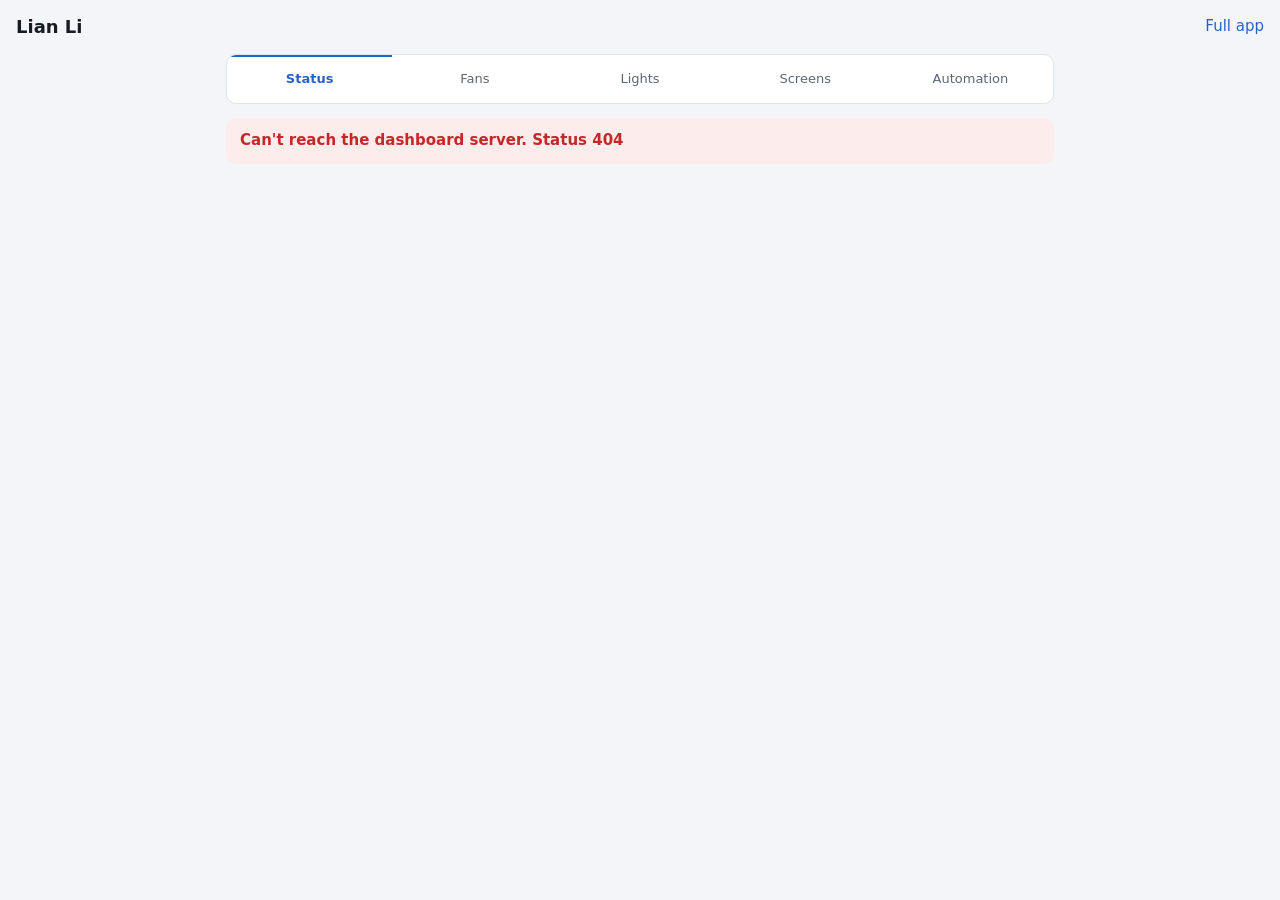
==== rootfs/opt/lianli-extras/public/index.html @ 2e3f1f41 "Add files via upload" ====
<!doctype html>
<html lang="en">
<head>
<meta charset="utf-8">
<meta name="viewport" content="width=device-width, initial-scale=1">
<title>Lian Li Dashboard</title>
<style>
:root {
  color-scheme: light dark;
  --bg: #f3f5f8; --card: #ffffff; --text: #171b22; --muted: #5d6673; --line: #dfe3ea;
  --accent: #2563c9; --accent-text: #ffffff; --good: #12804a; --warn: #a86400; --bad: #c62828; --bad-bg: #fdecec;
}
@media (prefers-color-scheme: dark) {
  :root {
    --bg: #12151a; --card: #1b2028; --text: #eceff4; --muted: #9aa4b2; --line: #2d343f;
    --accent: #5b9bf5; --accent-text: #0d1117; --good: #4cc98a; --warn: #eaa84a; --bad: #ff7b7b; --bad-bg: #3a1c1f;
  }
}
* { box-sizing: border-box; }
body { margin: 0; background: var(--bg); color: var(--text); font: 15px/1.45 system-ui, -apple-system, "Segoe UI", Roboto, sans-serif; }
header { display: flex; align-items: center; gap: 12px; padding: 14px 16px; }
h1 { font-size: 18px; margin: 0; flex: 1; }
h2 { font-size: 15px; margin: 0 0 10px; }
a { color: var(--accent); }
main { max-width: 860px; margin: 0 auto; padding: 0 16px 96px; }
nav { position: fixed; inset: auto 0 0 0; display: flex; background: var(--card); border-top: 1px solid var(--line); z-index: 2; }
nav button { flex: 1; padding: 13px 2px; min-height: 48px; background: none; border: 0; border-radius: 0; color: var(--muted); font: inherit; font-size: 13px; cursor: pointer; }
nav button[aria-selected="true"] { color: var(--accent); font-weight: 600; box-shadow: inset 0 2px 0 var(--accent); }
.card { background: var(--card); border: 1px solid var(--line); border-radius: 10px; padding: 14px; margin-bottom: 12px; }
.grid { display: grid; grid-template-columns: repeat(auto-fill, minmax(135px, 1fr)); gap: 10px; margin-bottom: 12px; }
.stat { background: var(--card); border: 1px solid var(--line); border-radius: 10px; padding: 12px; }
.stat b { display: block; font-size: 24px; font-weight: 650; font-variant-numeric: tabular-nums; }
.stat span, .muted { color: var(--muted); font-size: 13px; }
.row { display: flex; align-items: center; justify-content: space-between; gap: 12px; padding: 8px 0; border-top: 1px solid var(--line); }
.row:first-of-type { border-top: 0; }
.row > :first-child { min-width: 0; overflow-wrap: anywhere; }
.num { font-variant-numeric: tabular-nums; white-space: nowrap; }
.good { color: var(--good); } .warn { color: var(--warn); } .bad { color: var(--bad); }
.banner { background: var(--bad-bg); color: var(--bad); border-radius: 10px; padding: 12px 14px; margin-bottom: 12px; display: flex; flex-wrap: wrap; gap: 10px; align-items: center; justify-content: space-between; font-weight: 600; }
.notice { border-left: 3px solid var(--warn); }
label { display: block; font-size: 13px; color: var(--muted); margin: 10px 0 0; }
label.check { display: flex; align-items: center; gap: 8px; font-size: 15px; color: var(--text); min-height: 32px; }
input, select, button { font: inherit; color: var(--text); }
select, input[type=number], input[type=time], input[type=text] { width: 100%; min-height: 42px; padding: 8px 10px; background: var(--bg); border: 1px solid var(--line); border-radius: 8px; margin-top: 4px; }
input[type=range] { width: 100%; height: 32px; accent-color: var(--accent); }
input[type=checkbox] { width: 20px; height: 20px; accent-color: var(--accent); }
input[type=color] { width: 100%; height: 42px; padding: 2px; background: var(--bg); border: 1px solid var(--line); border-radius: 8px; margin-top: 4px; }
button.btn { min-height: 42px; padding: 8px 14px; border-radius: 8px; border: 1px solid var(--line); background: var(--bg); cursor: pointer; }
button.primary { background: var(--accent); border-color: var(--accent); color: var(--accent-text); font-weight: 600; }
.two { display: grid; grid-template-columns: 1fr 1fr; gap: 10px; }
.actions { display: flex; flex-wrap: wrap; gap: 8px; margin-top: 12px; }
.days { display: flex; flex-wrap: wrap; gap: 4px 12px; }
.days label { margin: 4px 0; }
.gallery { display: grid; grid-template-columns: repeat(auto-fill, minmax(130px, 1fr)); gap: 10px; }
.gallery figure { margin: 0; }
.gallery img { width: 100%; aspect-ratio: 1; display: block; border-radius: 50%; background: #000; border: 1px solid var(--line); }
.gallery figcaption { font-size: 13px; text-align: center; margin-top: 4px; color: var(--muted); }
#toast { position: fixed; left: 16px; right: 16px; bottom: 64px; max-width: 480px; margin: 0 auto; padding: 10px 14px; border-radius: 8px; background: var(--text); color: var(--bg); opacity: 0; pointer-events: none; transition: opacity .15s; z-index: 3; }
#toast.show { opacity: 1; }
@media (min-width: 720px) { nav { position: static; max-width: 828px; margin: 0 auto 14px; border: 1px solid var(--line); border-radius: 10px; overflow: hidden; } main { padding-bottom: 40px; } #toast { bottom: 20px; } }
</style>
</head>
<body>
<header>
  <h1>Lian Li</h1>
  <a id="fullApp" target="_blank" rel="noopener">Full app</a>
</header>
<nav role="tablist" id="tabs"></nav>
<main id="view"></main>
<div id="toast" role="status"></div>
<script>
'use strict';
const TABS = [['overview', 'Status'], ['fans', 'Fans'], ['lights', 'Lights'], ['screens', 'Screens'], ['auto', 'Automation']];
const DAYS = ['Sun', 'Mon', 'Tue', 'Wed', 'Thu', 'Fri', 'Sat'];
const ALERT_TEXT = { disk: 'Disk problem', parity: 'Parity errors', temp: 'Drive too hot' };
const EFFECT_NAMES = (mode) => mode.replace(/([a-z])([A-Z])/g, '$1 $2');
const COLOR_FREE = new Set(['Off', 'Rainbow', 'RainbowMorph']);
const MIN_FAN = 20;

let tab = 'overview';
let data = null;
let drafts = null;
let scheduleDirty = false;

const view = document.getElementById('view');
const esc = (value) => String(value ?? '').replace(/[&<>"']/g, (c) => ({ '&': '&amp;', '<': '&lt;', '>': '&gt;', '"': '&quot;', "'": '&#39;' }[c]));
const hex = (rgb) => '#' + (rgb || [255, 255, 255]).map((part) => part.toString(16).padStart(2, '0')).join('');
const rgbOf = (value) => [1, 3, 5].map((start) => parseInt(value.slice(start, start + 2), 16));
const fileName = (file) => file.split('/').pop();

function toast(message) {
  const element = document.getElementById('toast');
  element.textContent = message;
  element.classList.add('show');
  clearTimeout(toast.timer);
  toast.timer = setTimeout(() => element.classList.remove('show'), 3500);
}

async function post(url, body) {
  const response = await fetch(url, {
    method: 'POST',
    headers: { 'Content-Type': 'application/json', 'X-Lianli-Dashboard': '1' },
    body: JSON.stringify(body),
  });
  if (!response.ok) {
    const failure = await response.json().catch(() => ({}));
    throw new Error(failure.error || `Request failed (${response.status})`);
  }
}

async function act(url, body, done = 'Saved') {
  try {
    await post(url, body);
    toast(done);
  } catch (error) {
    toast(error.message);
  }
  await refresh(true);
}

function tempClass(temp) {
  if (temp >= 50) return 'bad';
  return temp >= 40 ? 'warn' : 'good';
}

function renderOverview() {
  const { stats, status, daemon, devices } = data;
  const values = stats.values;
  let html = '';
  if (!daemon.connected) html += `<div class="banner">Daemon not reachable. ${esc(daemon.error)}</div>`;
  if (status.alert) {
    html += `<div class="banner"><span>${esc(ALERT_TEXT[status.alert])}</span><button class="btn" data-mute="24">Mute 24 hours</button></div>`;
  } else if (status.muted) {
    html += `<div class="card notice row"><span>Alerts are muted.</span><button class="btn" data-mute="0">Unmute</button></div>`;
  }
  if (status.error) html += `<div class="card notice">Automation problem: ${esc(status.error)}</div>`;
  if (!stats.available) {
    html += `<div class="card notice">Unraid data isn't available. Add the <b>Unraid state</b> path to the container (host <code>/var/local/emhttp</code>).<br><span class="muted">${esc(stats.error)}</span></div>`;
  } else {
    const hottest = stats.hasTemps ? `<b class="${tempClass(values.disk_temp_max)}">${values.disk_temp_max}°C</b>` : '<b>Asleep</b>';
    const sync = values.sync_pct > 0 ? `${values.sync_pct}%` : 'Idle';
    html += `<div class="grid">
      <div class="stat">${hottest}<span>Hottest drive</span></div>
      <div class="stat"><b>${values.disks_active}/${values.disks_total}</b><span>Drives awake</span></div>
      <div class="stat"><b>${values.array_used_pct}%</b><span>Array used, ${values.array_free_tb} TB free</span></div>
      <div class="stat"><b>${values.cache_used_pct}%</b><span>Cache used</span></div>
      <div class="stat"><b class="${values.parity_errors ? 'bad' : ''}">${values.parity_errors}</b><span>Parity errors</span></div>
      <div class="stat"><b>${sync}</b><span>Parity check</span></div>
    </div>`;
  }
  const fans = devices.filter((device) => device.hasFan);
  html += `<div class="card"><h2>Fans</h2>${fans.length ? fans.map((device) => {
    const rpm = device.rpms.filter((value) => value > 0);
    return `<div class="row"><span>${esc(device.name)}</span><span class="num">${device.unbound ? 'Not bound' : rpm.length ? rpm.join(' / ') + ' RPM' : '0 RPM'}</span></div>`;
  }).join('') : '<span class="muted">No fan groups found.</span>'}</div>`;
  if (stats.disks.length) {
    html += `<div class="card"><h2>Drives</h2>${stats.disks.map((disk) => `<div class="row"><span>${esc(disk.name)}${disk.bad ? ' <span class="bad">problem</span>' : ''}${disk.errors ? ` <span class="bad">${disk.errors} errors</span>` : ''}</span><span class="num ${disk.temp ? tempClass(disk.temp) : 'muted'}">${disk.temp ? disk.temp + '°C' : 'Asleep'}</span></div>`).join('')}</div>`;
  }
  html += `<p class="muted">Server time ${esc(data.localTime)} (${esc(data.timezone)}). Daemon ${esc(daemon.version || 'offline')}.</p>`;
  view.innerHTML = html;
}

function renderFans() {
  const fans = data.devices.filter((device) => device.hasFan && !device.unbound);
  view.innerHTML = fans.length ? fans.map((device) => {
    const isCurve = typeof device.speed === 'string';
    const known = !isCurve || data.curves.includes(device.speed);
    const percent = typeof device.speed === 'number' ? Math.max(MIN_FAN, Math.round(device.speed / 2.55)) : 60;
    const options = [`<option value="constant" ${isCurve ? '' : 'selected'}>Fixed speed</option>`]
      .concat(data.curves.map((curve) => `<option value="curve:${esc(curve)}" ${device.speed === curve ? 'selected' : ''}>Curve: ${esc(curve)}</option>`));
    if (!known) options.push(`<option selected disabled>Set in the full app</option>`);
    const rpm = device.rpms.filter((value) => value > 0);
    return `<div class="card" data-device="${esc(device.id)}">
      <div class="row"><b>${esc(device.name)}</b><span class="num">${rpm.length ? rpm.join(' / ') + ' RPM' : '0 RPM'}</span></div>
      <label>Mode<select data-fan-mode>${options.join('')}</select></label>
      ${isCurve ? '' : `<label>Speed: <span data-out>${percent}%</span><input type="range" min="${MIN_FAN}" max="100" step="5" value="${percent}" data-fan-speed></label>`}
    </div>`;
  }).join('') + `<p class="muted">Fixed speed stops at ${MIN_FAN}% here so fans can't be stopped by accident. Make curves in the full app.</p>`
    : '<div class="card muted">No bound fan groups found.</div>';
}

function renderLights() {
  const lights = data.devices.filter((device) => device.hasRgb && !device.unbound);
  view.innerHTML = lights.length ? lights.map((device) => {
    const effect = device.effect || { mode: device.rgbModes[0] || 'Off', colors: [[255, 255, 255]], brightness: 4 };
    const modes = device.rgbModes.includes(effect.mode) ? device.rgbModes : [effect.mode, ...device.rgbModes];
    return `<div class="card" data-device="${esc(device.id)}">
      <b>${esc(device.name)}</b>
      <label>Effect<select data-rgb-mode>${modes.map((mode) => `<option value="${esc(mode)}" ${mode === effect.mode ? 'selected' : ''}>${esc(EFFECT_NAMES(mode))}</option>`).join('')}</select></label>
      <div class="two">
        <label>Colour<input type="color" data-rgb-color value="${hex(effect.colors?.[0])}" ${COLOR_FREE.has(effect.mode) ? 'disabled' : ''}></label>
        <label>Brightness<select data-rgb-brightness>${[0, 1, 2, 3, 4].map((level) => `<option value="${level}" ${level === effect.brightness ? 'selected' : ''}>${(level + 1) * 20}%</option>`).join('')}</select></label>
      </div>
      <div class="actions"><button class="btn" data-rgb-all>Use on all fans</button></div>
    </div>`;
  }).join('') : '<div class="card muted">No bound lighting found.</div>';
}

function screenValue(device) {
  const screen = data.settings.screens[device.id];
  if (!screen) return 'keep';
  return screen.kind === 'template' ? `template:${screen.templateId}` : `media:${screen.path}`;
}

function renderScreens() {
  const lcds = data.devices.filter((device) => device.hasLcd);
  let html = '';
  if (!lcds.length) {
    html += `<div class="card notice"><b>No screens connected.</b><br>Each LCD fan needs its USB cable connected to the server. Screens appear here automatically afterwards.</div>`;
  } else {
    html += `<div class="card"><h2>What each screen shows</h2>${lcds.map((device) => `
      <label>${esc(device.name)}
        <select data-screen="${esc(device.id)}">
          <option value="keep">Set in the full app</option>
          <optgroup label="Unraid">${data.templates.map((item) => `<option value="template:${esc(item.id)}">${esc(item.name)}</option>`).join('')}</optgroup>
          ${data.media.length ? `<optgroup label="Your media">${data.media.map((file) => `<option value="media:${esc(file)}">${esc(fileName(file))}</option>`).join('')}</optgroup>` : ''}
        </select>
      </label>`).join('')}
      <div class="actions"><button class="btn" id="spread">Different stat on each fan</button></div>
    </div>`;
  }
  html += `<div class="card"><h2>Unraid screens</h2><div class="gallery">${data.templates.map((item) => `<figure><img loading="lazy" alt="${esc(item.name)} preview" src="/api/preview?id=${encodeURIComponent(item.id)}"><figcaption>${esc(item.name.replace('Unraid: ', ''))}</figcaption></figure>`).join('')}</div>
    <p class="muted">Previews come from the daemon, so live values can show as blank here.</p></div>`;
  html += `<p class="muted">To use your own images or videos, put them in the <b>LCD media</b> folder.</p>`;
  view.innerHTML = html;
  lcds.forEach((device) => { view.querySelector(`[data-screen="${CSS.escape(device.id)}"]`).value = screenValue(device); });
}

function scheduleCard(item, index) {
  const screens = [`<option value="">Don't change screen</option>`]
    .concat(data.templates.map((template) => `<option value="${esc(template.id)}" ${item.templateId === template.id ? 'selected' : ''}>${esc(template.name)}</option>`));
  return `<div class="card" data-index="${index}">
    <div class="row"><label class="check"><input type="checkbox" data-k="enabled" ${item.enabled ? 'checked' : ''}>On</label><button class="btn" data-remove>Remove</button></div>
    <label>Name<input type="text" maxlength="40" data-k="name" value="${esc(item.name)}"></label>
    <div class="two">
      <label>From<input type="time" data-k="start" value="${esc(item.start)}"></label>
      <label>Until<input type="time" data-k="end" value="${esc(item.end)}"></label>
    </div>
    <label>Screen brightness: <span data-out>${item.brightness}%</span><input type="range" min="0" max="100" step="5" data-k="brightness" value="${item.brightness}"></label>
    <label>Show<select data-k="templateId">${screens.join('')}</select></label>
    <label>Days (none ticked means every day)</label>
    <div class="days">${DAYS.map((day, number) => `<label class="check"><input type="checkbox" data-day="${number}" ${item.days.includes(number) ? 'checked' : ''}>${day}</label>`).join('')}</div>
  </div>`;
}

function renderAuto() {
  const alerts = data.settings.alerts;
  if (!scheduleDirty) drafts = JSON.parse(JSON.stringify(data.settings.schedules));
  view.innerHTML = `<div class="card" id="alerts"><h2>Alerts on the screens</h2>
      <label class="check"><input type="checkbox" id="aOn" ${alerts.enabled ? 'checked' : ''}>Take over all screens when something is wrong</label>
      <label>Drive too hot at (°C)<input type="number" id="aTemp" min="30" max="70" value="${alerts.diskTempC}"></label>
      <label class="check"><input type="checkbox" id="aDisk" ${alerts.diskProblem ? 'checked' : ''}>Disabled disks or read errors</label>
      <label class="check"><input type="checkbox" id="aParity" ${alerts.parityErrors ? 'checked' : ''}>Parity errors</label>
      <div class="actions"><button class="btn primary" id="aSave">Save alerts</button></div>
    </div>
    <h2>Schedules</h2>
    <div id="schedules">${drafts.map(scheduleCard).join('')}</div>
    ${drafts.length ? '' : '<div class="card muted">No schedules yet.</div>'}
    <div class="actions"><button class="btn" id="addNight">Add night mode</button><button class="btn primary" id="sSave">Save schedules</button></div>
    <p class="muted">Times use the server clock (${esc(data.timezone)}). Fans aren't affected, only screens. An alert overrides any schedule.</p>`;
}

const RENDER = { overview: renderOverview, fans: renderFans, lights: renderLights, screens: renderScreens, auto: renderAuto };

function renderTabs() {
  document.getElementById('tabs').innerHTML = TABS.map(([id, name]) => `<button role="tab" data-tab="${id}" aria-selected="${tab === id}">${name}</button>`).join('');
}

function interacting() {
  const active = document.activeElement;
  return (active && view.contains(active) && /^(INPUT|SELECT)$/.test(active.tagName)) || (tab === 'auto' && scheduleDirty);
}

async function refresh(force = false) {
  try {
    const response = await fetch('/api/state');
    if (!response.ok) throw new Error(`Status ${response.status}`);
    data = await response.json();
    document.getElementById('fullApp').href = `http://${location.hostname}:${data.fullAppPort}/vnc.html?autoconnect=1&resize=remote`;
    // Screens reloads preview images, so it only redraws when asked to.
    if (force || (!interacting() && tab !== 'screens' && tab !== 'auto')) RENDER[tab]();
  } catch (error) {
    if (!data) view.innerHTML = `<div class="banner">Can't reach the dashboard server. ${esc(error.message)}</div>`;
  }
}

function deviceOf(element) {
  return element.closest('[data-device]').dataset.device;
}

function rgbBody(card) {
  return {
    device_id: card.dataset.device,
    mode: card.querySelector('[data-rgb-mode]').value,
    color: rgbOf(card.querySelector('[data-rgb-color]').value),
    brightness: Number(card.querySelector('[data-rgb-brightness]').value),
  };
}

function readDrafts() {
  document.querySelectorAll('#schedules [data-index]').forEach((card) => {
    const item = drafts[Number(card.dataset.index)];
    card.querySelectorAll('[data-k]').forEach((input) => {
      const key = input.dataset.k;
      if (key === 'enabled') item.enabled = input.checked;
      else if (key === 'brightness') item.brightness = Number(input.value);
      else if (key === 'templateId') item.templateId = input.value || null;
      else item[key] = input.value;
    });
    item.days = [...card.querySelectorAll('[data-day]:checked')].map((input) => Number(input.dataset.day));
  });
}

document.getElementById('tabs').addEventListener('click', (event) => {
  const id = event.target.dataset.tab;
  if (!id) return;
  tab = id;
  renderTabs();
  if (data) RENDER[tab]();
});

view.addEventListener('input', (event) => {
  const target = event.target;
  if (target.matches('[data-fan-speed], [data-k="brightness"]')) {
    const value = `${target.value}%`;
    target.closest('label').querySelector('[data-out]').textContent = value;
  }
  if (target.closest('#schedules')) scheduleDirty = true;
});

view.addEventListener('change', (event) => {
  const target = event.target;
  if (target.matches('[data-fan-mode]')) {
    const body = { device_id: deviceOf(target) };
    if (target.value === 'constant') Object.assign(body, { mode: 'constant', percent: 60 });
    else Object.assign(body, { mode: 'curve', curve: target.value.slice(6) });
    act('/api/fan', body);
  } else if (target.matches('[data-fan-speed]')) {
    act('/api/fan', { device_id: deviceOf(target), mode: 'constant', percent: Number(target.value) });
  } else if (target.matches('[data-rgb-mode], [data-rgb-color], [data-rgb-brightness]')) {
    act('/api/rgb', rgbBody(target.closest('[data-device]')));
  } else if (target.matches('[data-screen]')) {
    const [kind, ...rest] = target.value.split(':');
    const value = rest.join(':');
    const screen = kind === 'keep' ? { kind } : kind === 'template' ? { kind, templateId: value } : { kind, path: value };
    act('/api/screen', { device_id: target.dataset.screen, screen });
  }
});

view.addEventListener('click', async (event) => {
  const target = event.target.closest('button');
  if (!target) return;
  if (target.dataset.mute !== undefined) {
    act('/api/alerts/mute', { hours: Number(target.dataset.mute) });
  } else if (target.matches('[data-rgb-all]')) {
    const body = rgbBody(target.closest('[data-device]'));
    const targets = data.devices.filter((device) => device.hasRgb && !device.unbound);
    try {
      for (const device of targets) await post('/api/rgb', { ...body, device_id: device.id });
      toast('Saved');
    } catch (error) {
      toast(error.message);
    }
    refresh(true);
  } else if (target.id === 'spread') {
    const lcds = data.devices.filter((device) => device.hasLcd);
    const order = ['unraid_drives', 'unraid_array', 'unraid_system', 'unraid_overview'];
    try {
      for (const [index, device] of lcds.entries()) {
        await post('/api/screen', { device_id: device.id, screen: { kind: 'template', templateId: order[index % order.length] } });
      }
      toast('Saved');
    } catch (error) {
      toast(error.message);
    }
    refresh(true);
  } else if (target.id === 'aSave') {
    act('/api/alerts', {
      enabled: document.getElementById('aOn').checked,
      diskTempC: Number(document.getElementById('aTemp').value),
      diskProblem: document.getElementById('aDisk').checked,
      parityErrors: document.getElementById('aParity').checked,
    });
  } else if (target.id === 'addNight') {
    readDrafts();
    drafts.push({ name: 'Night mode', start: '23:00', end: '07:00', days: [], brightness: 0, templateId: null, enabled: true });
    scheduleDirty = true;
    RENDER.auto();
  } else if (target.matches('[data-remove]')) {
    readDrafts();
    drafts.splice(Number(target.closest('[data-index]').dataset.index), 1);
    scheduleDirty = true;
    RENDER.auto();
  } else if (target.id === 'sSave') {
    readDrafts();
    try {
      await post('/api/schedules', { schedules: drafts });
      scheduleDirty = false;
      toast('Saved');
    } catch (error) {
      toast(error.message);
    }
    refresh(true);
  }
});

renderTabs();
refresh(true);
setInterval(refresh, 4000);
</script>
</body>
</html>
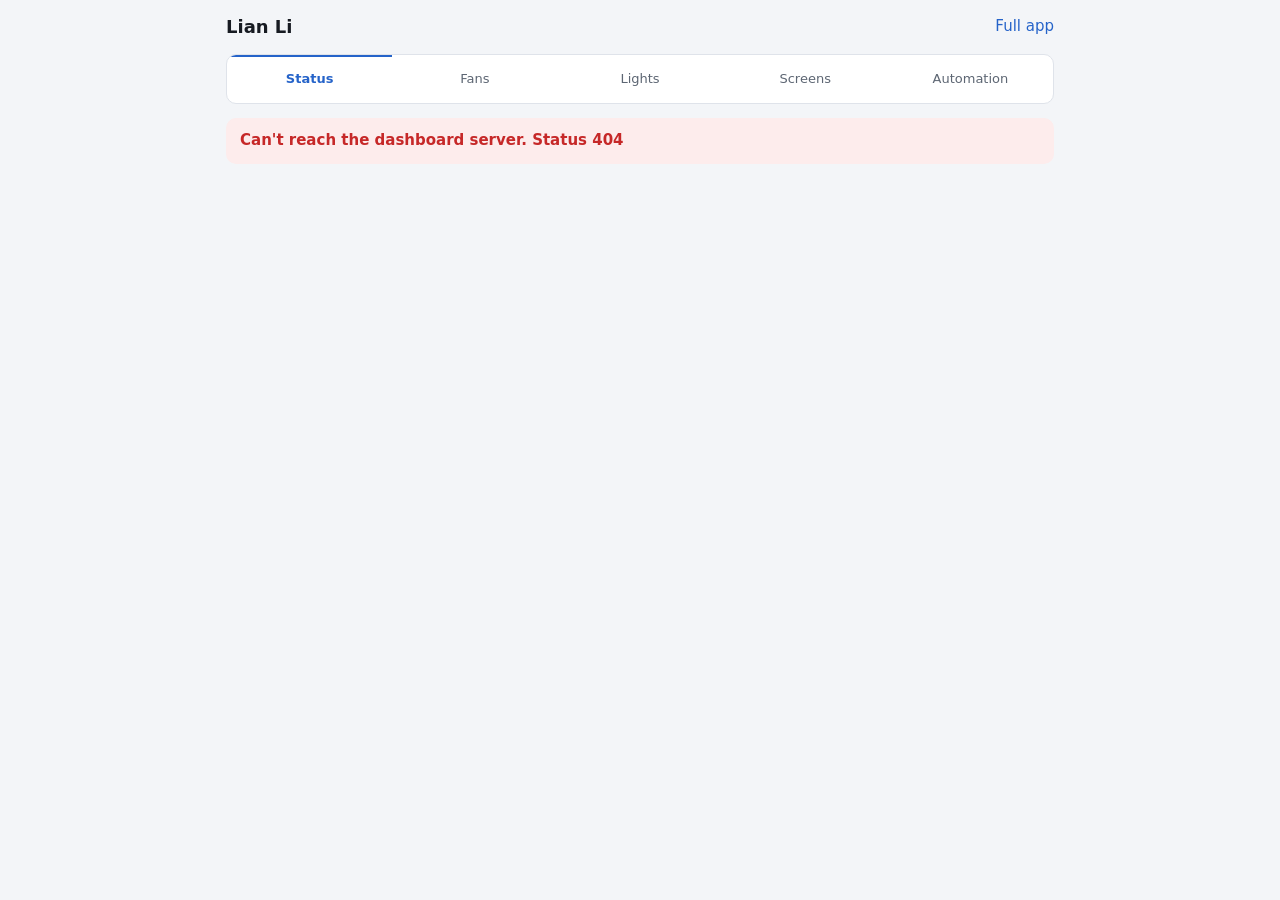
==== commit e9b9611e: "Add files via upload" ====
--- a/rootfs/opt/lianli-extras/public/index.html
+++ b/rootfs/opt/lianli-extras/public/index.html
@@ -18,7 +18,7 @@
 }
 * { box-sizing: border-box; }
 body { margin: 0; background: var(--bg); color: var(--text); font: 15px/1.45 system-ui, -apple-system, "Segoe UI", Roboto, sans-serif; }
-header { display: flex; align-items: center; gap: 12px; padding: 14px 16px; }
+header { display: flex; align-items: center; gap: 12px; max-width: 860px; margin: 0 auto; padding: 14px 16px; }
 h1 { font-size: 18px; margin: 0; flex: 1; }
 h2 { font-size: 15px; margin: 0 0 10px; }
 a { color: var(--accent); }
@@ -139,14 +139,23 @@
   } else {
     const hottest = stats.hasTemps ? `<b class="${tempClass(values.disk_temp_max)}">${values.disk_temp_max}°C</b>` : '<b>Asleep</b>';
     const sync = values.sync_pct > 0 ? `${values.sync_pct}%` : 'Idle';
+    const storageName = stats.volumes.find((volume) => volume.key === stats.selectedVolume)?.name || 'Storage';
     html += `<div class="grid">
       <div class="stat">${hottest}<span>Hottest drive</span></div>
       <div class="stat"><b>${values.disks_active}/${values.disks_total}</b><span>Drives awake</span></div>
-      <div class="stat"><b>${values.array_used_pct}%</b><span>Array used, ${values.array_free_tb} TB free</span></div>
-      <div class="stat"><b>${values.cache_used_pct}%</b><span>Cache used</span></div>
-      <div class="stat"><b class="${values.parity_errors ? 'bad' : ''}">${values.parity_errors}</b><span>Parity errors</span></div>
-      <div class="stat"><b>${sync}</b><span>Parity check</span></div>
+      <div class="stat"><b>${values.storage_used_pct}%</b><span>${esc(storageName)} used</span></div>
+      <div class="stat"><b>${values.storage_free_tb}</b><span>TB free</span></div>
+      ${stats.hasArray ? `<div class="stat"><b class="${values.parity_errors ? 'bad' : ''}">${values.parity_errors}</b><span>Parity errors</span></div>
+      <div class="stat"><b>${sync}</b><span>Parity check</span></div>` : ''}
     </div>`;
+    if (stats.volumes.length) {
+      const picker = stats.volumes.length > 1 ? `<label>Show on this page and the LCD screens
+        <select data-storage>
+          <option value="all" ${stats.selectedVolume === 'all' ? 'selected' : ''}>All storage</option>
+          ${stats.volumes.map((volume) => `<option value="${esc(volume.key)}" ${stats.selectedVolume === volume.key ? 'selected' : ''}>${esc(volume.name)}</option>`).join('')}
+        </select></label>` : '';
+      html += `<div class="card"><h2>Storage</h2>${picker}${stats.volumes.map((volume) => `<div class="row"><span>${esc(volume.name)}</span><span class="num">${volume.usedPct}% used, ${volume.freeTb} of ${volume.sizeTb} TB free</span></div>`).join('')}</div>`;
+    }
   }
   const fans = devices.filter((device) => device.hasFan);
   html += `<div class="card"><h2>Fans</h2>${fans.length ? fans.map((device) => {
@@ -250,7 +259,7 @@
       <label class="check"><input type="checkbox" id="aOn" ${alerts.enabled ? 'checked' : ''}>Take over all screens when something is wrong</label>
       <label>Drive too hot at (°C)<input type="number" id="aTemp" min="30" max="70" value="${alerts.diskTempC}"></label>
       <label class="check"><input type="checkbox" id="aDisk" ${alerts.diskProblem ? 'checked' : ''}>Disabled disks or read errors</label>
-      <label class="check"><input type="checkbox" id="aParity" ${alerts.parityErrors ? 'checked' : ''}>Parity errors</label>
+      ${data.stats.hasArray ? `<label class="check"><input type="checkbox" id="aParity" ${alerts.parityErrors ? 'checked' : ''}>Parity errors</label>` : `<input type="checkbox" id="aParity" hidden ${alerts.parityErrors ? 'checked' : ''}>`}
       <div class="actions"><button class="btn primary" id="aSave">Save alerts</button></div>
     </div>
     <h2>Schedules</h2>
@@ -339,6 +348,9 @@
     act('/api/fan', { device_id: deviceOf(target), mode: 'constant', percent: Number(target.value) });
   } else if (target.matches('[data-rgb-mode], [data-rgb-color], [data-rgb-brightness]')) {
     act('/api/rgb', rgbBody(target.closest('[data-device]')));
+  } else if (target.matches('[data-storage]')) {
+    target.blur();
+    act('/api/storage', { volume: target.value });
   } else if (target.matches('[data-screen]')) {
     const [kind, ...rest] = target.value.split(':');
     const value = rest.join(':');
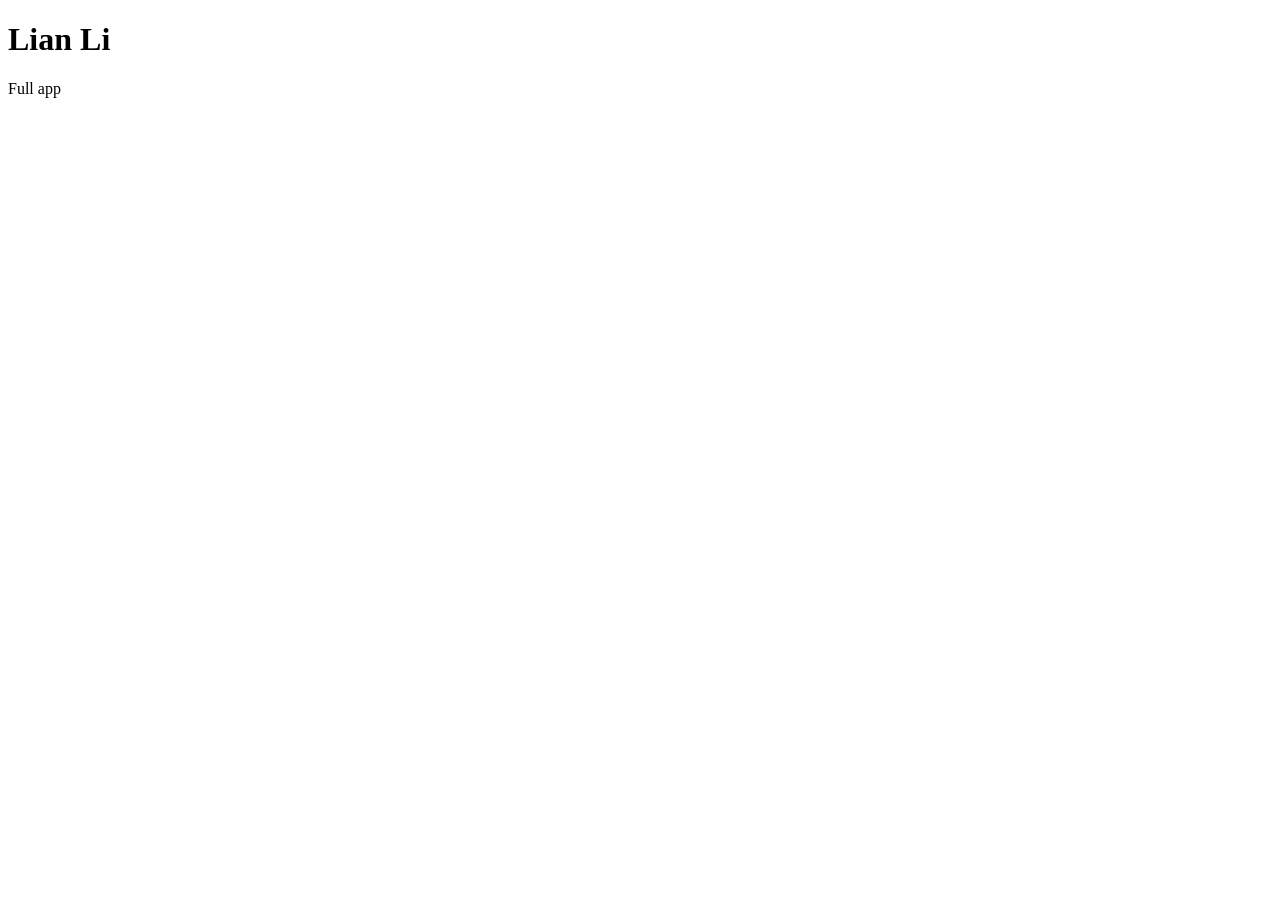
==== commit 988b2273: "Add files via upload" ====
--- a/rootfs/opt/lianli-extras/public/index.html
+++ b/rootfs/opt/lianli-extras/public/index.html
@@ -4,61 +4,7 @@
 <meta charset="utf-8">
 <meta name="viewport" content="width=device-width, initial-scale=1">
 <title>Lian Li Dashboard</title>
-<style>
-:root {
-  color-scheme: light dark;
-  --bg: #f3f5f8; --card: #ffffff; --text: #171b22; --muted: #5d6673; --line: #dfe3ea;
-  --accent: #2563c9; --accent-text: #ffffff; --good: #12804a; --warn: #a86400; --bad: #c62828; --bad-bg: #fdecec;
-}
-@media (prefers-color-scheme: dark) {
-  :root {
-    --bg: #12151a; --card: #1b2028; --text: #eceff4; --muted: #9aa4b2; --line: #2d343f;
-    --accent: #5b9bf5; --accent-text: #0d1117; --good: #4cc98a; --warn: #eaa84a; --bad: #ff7b7b; --bad-bg: #3a1c1f;
-  }
-}
-* { box-sizing: border-box; }
-body { margin: 0; background: var(--bg); color: var(--text); font: 15px/1.45 system-ui, -apple-system, "Segoe UI", Roboto, sans-serif; }
-header { display: flex; align-items: center; gap: 12px; max-width: 860px; margin: 0 auto; padding: 14px 16px; }
-h1 { font-size: 18px; margin: 0; flex: 1; }
-h2 { font-size: 15px; margin: 0 0 10px; }
-a { color: var(--accent); }
-main { max-width: 860px; margin: 0 auto; padding: 0 16px 96px; }
-nav { position: fixed; inset: auto 0 0 0; display: flex; background: var(--card); border-top: 1px solid var(--line); z-index: 2; }
-nav button { flex: 1; padding: 13px 2px; min-height: 48px; background: none; border: 0; border-radius: 0; color: var(--muted); font: inherit; font-size: 13px; cursor: pointer; }
-nav button[aria-selected="true"] { color: var(--accent); font-weight: 600; box-shadow: inset 0 2px 0 var(--accent); }
-.card { background: var(--card); border: 1px solid var(--line); border-radius: 10px; padding: 14px; margin-bottom: 12px; }
-.grid { display: grid; grid-template-columns: repeat(auto-fill, minmax(135px, 1fr)); gap: 10px; margin-bottom: 12px; }
-.stat { background: var(--card); border: 1px solid var(--line); border-radius: 10px; padding: 12px; }
-.stat b { display: block; font-size: 24px; font-weight: 650; font-variant-numeric: tabular-nums; }
-.stat span, .muted { color: var(--muted); font-size: 13px; }
-.row { display: flex; align-items: center; justify-content: space-between; gap: 12px; padding: 8px 0; border-top: 1px solid var(--line); }
-.row:first-of-type { border-top: 0; }
-.row > :first-child { min-width: 0; overflow-wrap: anywhere; }
-.num { font-variant-numeric: tabular-nums; white-space: nowrap; }
-.good { color: var(--good); } .warn { color: var(--warn); } .bad { color: var(--bad); }
-.banner { background: var(--bad-bg); color: var(--bad); border-radius: 10px; padding: 12px 14px; margin-bottom: 12px; display: flex; flex-wrap: wrap; gap: 10px; align-items: center; justify-content: space-between; font-weight: 600; }
-.notice { border-left: 3px solid var(--warn); }
-label { display: block; font-size: 13px; color: var(--muted); margin: 10px 0 0; }
-label.check { display: flex; align-items: center; gap: 8px; font-size: 15px; color: var(--text); min-height: 32px; }
-input, select, button { font: inherit; color: var(--text); }
-select, input[type=number], input[type=time], input[type=text] { width: 100%; min-height: 42px; padding: 8px 10px; background: var(--bg); border: 1px solid var(--line); border-radius: 8px; margin-top: 4px; }
-input[type=range] { width: 100%; height: 32px; accent-color: var(--accent); }
-input[type=checkbox] { width: 20px; height: 20px; accent-color: var(--accent); }
-input[type=color] { width: 100%; height: 42px; padding: 2px; background: var(--bg); border: 1px solid var(--line); border-radius: 8px; margin-top: 4px; }
-button.btn { min-height: 42px; padding: 8px 14px; border-radius: 8px; border: 1px solid var(--line); background: var(--bg); cursor: pointer; }
-button.primary { background: var(--accent); border-color: var(--accent); color: var(--accent-text); font-weight: 600; }
-.two { display: grid; grid-template-columns: 1fr 1fr; gap: 10px; }
-.actions { display: flex; flex-wrap: wrap; gap: 8px; margin-top: 12px; }
-.days { display: flex; flex-wrap: wrap; gap: 4px 12px; }
-.days label { margin: 4px 0; }
-.gallery { display: grid; grid-template-columns: repeat(auto-fill, minmax(130px, 1fr)); gap: 10px; }
-.gallery figure { margin: 0; }
-.gallery img { width: 100%; aspect-ratio: 1; display: block; border-radius: 50%; background: #000; border: 1px solid var(--line); }
-.gallery figcaption { font-size: 13px; text-align: center; margin-top: 4px; color: var(--muted); }
-#toast { position: fixed; left: 16px; right: 16px; bottom: 64px; max-width: 480px; margin: 0 auto; padding: 10px 14px; border-radius: 8px; background: var(--text); color: var(--bg); opacity: 0; pointer-events: none; transition: opacity .15s; z-index: 3; }
-#toast.show { opacity: 1; }
-@media (min-width: 720px) { nav { position: static; max-width: 828px; margin: 0 auto 14px; border: 1px solid var(--line); border-radius: 10px; overflow: hidden; } main { padding-bottom: 40px; } #toast { bottom: 20px; } }
-</style>
+<link rel="stylesheet" href="/style.css">
 </head>
 <body>
 <header>
@@ -68,357 +14,6 @@
 <nav role="tablist" id="tabs"></nav>
 <main id="view"></main>
 <div id="toast" role="status"></div>
-<script>
-'use strict';
-const TABS = [['overview', 'Status'], ['fans', 'Fans'], ['lights', 'Lights'], ['screens', 'Screens'], ['auto', 'Automation']];
-const DAYS = ['Sun', 'Mon', 'Tue', 'Wed', 'Thu', 'Fri', 'Sat'];
-const ALERT_TEXT = { disk: 'Disk problem', parity: 'Parity errors', temp: 'Drive too hot' };
-const EFFECT_NAMES = (mode) => mode.replace(/([a-z])([A-Z])/g, '$1 $2');
-const COLOR_FREE = new Set(['Off', 'Rainbow', 'RainbowMorph']);
-const MIN_FAN = 20;
-
-let tab = 'overview';
-let data = null;
-let drafts = null;
-let scheduleDirty = false;
-
-const view = document.getElementById('view');
-const esc = (value) => String(value ?? '').replace(/[&<>"']/g, (c) => ({ '&': '&amp;', '<': '&lt;', '>': '&gt;', '"': '&quot;', "'": '&#39;' }[c]));
-const hex = (rgb) => '#' + (rgb || [255, 255, 255]).map((part) => part.toString(16).padStart(2, '0')).join('');
-const rgbOf = (value) => [1, 3, 5].map((start) => parseInt(value.slice(start, start + 2), 16));
-const fileName = (file) => file.split('/').pop();
-
-function toast(message) {
-  const element = document.getElementById('toast');
-  element.textContent = message;
-  element.classList.add('show');
-  clearTimeout(toast.timer);
-  toast.timer = setTimeout(() => element.classList.remove('show'), 3500);
-}
-
-async function post(url, body) {
-  const response = await fetch(url, {
-    method: 'POST',
-    headers: { 'Content-Type': 'application/json', 'X-Lianli-Dashboard': '1' },
-    body: JSON.stringify(body),
-  });
-  if (!response.ok) {
-    const failure = await response.json().catch(() => ({}));
-    throw new Error(failure.error || `Request failed (${response.status})`);
-  }
-}
-
-async function act(url, body, done = 'Saved') {
-  try {
-    await post(url, body);
-    toast(done);
-  } catch (error) {
-    toast(error.message);
-  }
-  await refresh(true);
-}
-
-function tempClass(temp) {
-  if (temp >= 50) return 'bad';
-  return temp >= 40 ? 'warn' : 'good';
-}
-
-function renderOverview() {
-  const { stats, status, daemon, devices } = data;
-  const values = stats.values;
-  let html = '';
-  if (!daemon.connected) html += `<div class="banner">Daemon not reachable. ${esc(daemon.error)}</div>`;
-  if (status.alert) {
-    html += `<div class="banner"><span>${esc(ALERT_TEXT[status.alert])}</span><button class="btn" data-mute="24">Mute 24 hours</button></div>`;
-  } else if (status.muted) {
-    html += `<div class="card notice row"><span>Alerts are muted.</span><button class="btn" data-mute="0">Unmute</button></div>`;
-  }
-  if (status.error) html += `<div class="card notice">Automation problem: ${esc(status.error)}</div>`;
-  if (!stats.available) {
-    html += `<div class="card notice">Unraid data isn't available. Add the <b>Unraid state</b> path to the container (host <code>/var/local/emhttp</code>).<br><span class="muted">${esc(stats.error)}</span></div>`;
-  } else {
-    const hottest = stats.hasTemps ? `<b class="${tempClass(values.disk_temp_max)}">${values.disk_temp_max}°C</b>` : '<b>Asleep</b>';
-    const sync = values.sync_pct > 0 ? `${values.sync_pct}%` : 'Idle';
-    const storageName = stats.volumes.find((volume) => volume.key === stats.selectedVolume)?.name || 'Storage';
-    html += `<div class="grid">
-      <div class="stat">${hottest}<span>Hottest drive</span></div>
-      <div class="stat"><b>${values.disks_active}/${values.disks_total}</b><span>Drives awake</span></div>
-      <div class="stat"><b>${values.storage_used_pct}%</b><span>${esc(storageName)} used</span></div>
-      <div class="stat"><b>${values.storage_free_tb}</b><span>TB free</span></div>
-      ${stats.hasArray ? `<div class="stat"><b class="${values.parity_errors ? 'bad' : ''}">${values.parity_errors}</b><span>Parity errors</span></div>
-      <div class="stat"><b>${sync}</b><span>Parity check</span></div>` : ''}
-    </div>`;
-    if (stats.volumes.length) {
-      const picker = stats.volumes.length > 1 ? `<label>Show on this page and the LCD screens
-        <select data-storage>
-          <option value="all" ${stats.selectedVolume === 'all' ? 'selected' : ''}>All storage</option>
-          ${stats.volumes.map((volume) => `<option value="${esc(volume.key)}" ${stats.selectedVolume === volume.key ? 'selected' : ''}>${esc(volume.name)}</option>`).join('')}
-        </select></label>` : '';
-      html += `<div class="card"><h2>Storage</h2>${picker}${stats.volumes.map((volume) => `<div class="row"><span>${esc(volume.name)}</span><span class="num">${volume.usedPct}% used, ${volume.freeTb} of ${volume.sizeTb} TB free</span></div>`).join('')}</div>`;
-    }
-  }
-  const fans = devices.filter((device) => device.hasFan);
-  html += `<div class="card"><h2>Fans</h2>${fans.length ? fans.map((device) => {
-    const rpm = device.rpms.filter((value) => value > 0);
-    return `<div class="row"><span>${esc(device.name)}</span><span class="num">${device.unbound ? 'Not bound' : rpm.length ? rpm.join(' / ') + ' RPM' : '0 RPM'}</span></div>`;
-  }).join('') : '<span class="muted">No fan groups found.</span>'}</div>`;
-  if (stats.disks.length) {
-    html += `<div class="card"><h2>Drives</h2>${stats.disks.map((disk) => `<div class="row"><span>${esc(disk.name)}${disk.bad ? ' <span class="bad">problem</span>' : ''}${disk.errors ? ` <span class="bad">${disk.errors} errors</span>` : ''}</span><span class="num ${disk.temp ? tempClass(disk.temp) : 'muted'}">${disk.temp ? disk.temp + '°C' : 'Asleep'}</span></div>`).join('')}</div>`;
-  }
-  html += `<p class="muted">Server time ${esc(data.localTime)} (${esc(data.timezone)}). Daemon ${esc(daemon.version || 'offline')}.</p>`;
-  view.innerHTML = html;
-}
-
-function renderFans() {
-  const fans = data.devices.filter((device) => device.hasFan && !device.unbound);
-  view.innerHTML = fans.length ? fans.map((device) => {
-    const isCurve = typeof device.speed === 'string';
-    const known = !isCurve || data.curves.includes(device.speed);
-    const percent = typeof device.speed === 'number' ? Math.max(MIN_FAN, Math.round(device.speed / 2.55)) : 60;
-    const options = [`<option value="constant" ${isCurve ? '' : 'selected'}>Fixed speed</option>`]
-      .concat(data.curves.map((curve) => `<option value="curve:${esc(curve)}" ${device.speed === curve ? 'selected' : ''}>Curve: ${esc(curve)}</option>`));
-    if (!known) options.push(`<option selected disabled>Set in the full app</option>`);
-    const rpm = device.rpms.filter((value) => value > 0);
-    return `<div class="card" data-device="${esc(device.id)}">
-      <div class="row"><b>${esc(device.name)}</b><span class="num">${rpm.length ? rpm.join(' / ') + ' RPM' : '0 RPM'}</span></div>
-      <label>Mode<select data-fan-mode>${options.join('')}</select></label>
-      ${isCurve ? '' : `<label>Speed: <span data-out>${percent}%</span><input type="range" min="${MIN_FAN}" max="100" step="5" value="${percent}" data-fan-speed></label>`}
-    </div>`;
-  }).join('') + `<p class="muted">Fixed speed stops at ${MIN_FAN}% here so fans can't be stopped by accident. Make curves in the full app.</p>`
-    : '<div class="card muted">No bound fan groups found.</div>';
-}
-
-function renderLights() {
-  const lights = data.devices.filter((device) => device.hasRgb && !device.unbound);
-  view.innerHTML = lights.length ? lights.map((device) => {
-    const effect = device.effect || { mode: device.rgbModes[0] || 'Off', colors: [[255, 255, 255]], brightness: 4 };
-    const modes = device.rgbModes.includes(effect.mode) ? device.rgbModes : [effect.mode, ...device.rgbModes];
-    return `<div class="card" data-device="${esc(device.id)}">
-      <b>${esc(device.name)}</b>
-      <label>Effect<select data-rgb-mode>${modes.map((mode) => `<option value="${esc(mode)}" ${mode === effect.mode ? 'selected' : ''}>${esc(EFFECT_NAMES(mode))}</option>`).join('')}</select></label>
-      <div class="two">
-        <label>Colour<input type="color" data-rgb-color value="${hex(effect.colors?.[0])}" ${COLOR_FREE.has(effect.mode) ? 'disabled' : ''}></label>
-        <label>Brightness<select data-rgb-brightness>${[0, 1, 2, 3, 4].map((level) => `<option value="${level}" ${level === effect.brightness ? 'selected' : ''}>${(level + 1) * 20}%</option>`).join('')}</select></label>
-      </div>
-      <div class="actions"><button class="btn" data-rgb-all>Use on all fans</button></div>
-    </div>`;
-  }).join('') : '<div class="card muted">No bound lighting found.</div>';
-}
-
-function screenValue(device) {
-  const screen = data.settings.screens[device.id];
-  if (!screen) return 'keep';
-  return screen.kind === 'template' ? `template:${screen.templateId}` : `media:${screen.path}`;
-}
-
-function renderScreens() {
-  const lcds = data.devices.filter((device) => device.hasLcd);
-  let html = '';
-  if (!lcds.length) {
-    html += `<div class="card notice"><b>No screens connected.</b><br>Each LCD fan needs its USB cable connected to the server. Screens appear here automatically afterwards.</div>`;
-  } else {
-    html += `<div class="card"><h2>What each screen shows</h2>${lcds.map((device) => `
-      <label>${esc(device.name)}
-        <select data-screen="${esc(device.id)}">
-          <option value="keep">Set in the full app</option>
-          <optgroup label="Unraid">${data.templates.map((item) => `<option value="template:${esc(item.id)}">${esc(item.name)}</option>`).join('')}</optgroup>
-          ${data.media.length ? `<optgroup label="Your media">${data.media.map((file) => `<option value="media:${esc(file)}">${esc(fileName(file))}</option>`).join('')}</optgroup>` : ''}
-        </select>
-      </label>`).join('')}
-      <div class="actions"><button class="btn" id="spread">Different stat on each fan</button></div>
-    </div>`;
-  }
-  html += `<div class="card"><h2>Unraid screens</h2><div class="gallery">${data.templates.map((item) => `<figure><img loading="lazy" alt="${esc(item.name)} preview" src="/api/preview?id=${encodeURIComponent(item.id)}"><figcaption>${esc(item.name.replace('Unraid: ', ''))}</figcaption></figure>`).join('')}</div>
-    <p class="muted">Previews come from the daemon, so live values can show as blank here.</p></div>`;
-  html += `<p class="muted">To use your own images or videos, put them in the <b>LCD media</b> folder.</p>`;
-  view.innerHTML = html;
-  lcds.forEach((device) => { view.querySelector(`[data-screen="${CSS.escape(device.id)}"]`).value = screenValue(device); });
-}
-
-function scheduleCard(item, index) {
-  const screens = [`<option value="">Don't change screen</option>`]
-    .concat(data.templates.map((template) => `<option value="${esc(template.id)}" ${item.templateId === template.id ? 'selected' : ''}>${esc(template.name)}</option>`));
-  return `<div class="card" data-index="${index}">
-    <div class="row"><label class="check"><input type="checkbox" data-k="enabled" ${item.enabled ? 'checked' : ''}>On</label><button class="btn" data-remove>Remove</button></div>
-    <label>Name<input type="text" maxlength="40" data-k="name" value="${esc(item.name)}"></label>
-    <div class="two">
-      <label>From<input type="time" data-k="start" value="${esc(item.start)}"></label>
-      <label>Until<input type="time" data-k="end" value="${esc(item.end)}"></label>
-    </div>
-    <label>Screen brightness: <span data-out>${item.brightness}%</span><input type="range" min="0" max="100" step="5" data-k="brightness" value="${item.brightness}"></label>
-    <label>Show<select data-k="templateId">${screens.join('')}</select></label>
-    <label>Days (none ticked means every day)</label>
-    <div class="days">${DAYS.map((day, number) => `<label class="check"><input type="checkbox" data-day="${number}" ${item.days.includes(number) ? 'checked' : ''}>${day}</label>`).join('')}</div>
-  </div>`;
-}
-
-function renderAuto() {
-  const alerts = data.settings.alerts;
-  if (!scheduleDirty) drafts = JSON.parse(JSON.stringify(data.settings.schedules));
-  view.innerHTML = `<div class="card" id="alerts"><h2>Alerts on the screens</h2>
-      <label class="check"><input type="checkbox" id="aOn" ${alerts.enabled ? 'checked' : ''}>Take over all screens when something is wrong</label>
-      <label>Drive too hot at (°C)<input type="number" id="aTemp" min="30" max="70" value="${alerts.diskTempC}"></label>
-      <label class="check"><input type="checkbox" id="aDisk" ${alerts.diskProblem ? 'checked' : ''}>Disabled disks or read errors</label>
-      ${data.stats.hasArray ? `<label class="check"><input type="checkbox" id="aParity" ${alerts.parityErrors ? 'checked' : ''}>Parity errors</label>` : `<input type="checkbox" id="aParity" hidden ${alerts.parityErrors ? 'checked' : ''}>`}
-      <div class="actions"><button class="btn primary" id="aSave">Save alerts</button></div>
-    </div>
-    <h2>Schedules</h2>
-    <div id="schedules">${drafts.map(scheduleCard).join('')}</div>
-    ${drafts.length ? '' : '<div class="card muted">No schedules yet.</div>'}
-    <div class="actions"><button class="btn" id="addNight">Add night mode</button><button class="btn primary" id="sSave">Save schedules</button></div>
-    <p class="muted">Times use the server clock (${esc(data.timezone)}). Fans aren't affected, only screens. An alert overrides any schedule.</p>`;
-}
-
-const RENDER = { overview: renderOverview, fans: renderFans, lights: renderLights, screens: renderScreens, auto: renderAuto };
-
-function renderTabs() {
-  document.getElementById('tabs').innerHTML = TABS.map(([id, name]) => `<button role="tab" data-tab="${id}" aria-selected="${tab === id}">${name}</button>`).join('');
-}
-
-function interacting() {
-  const active = document.activeElement;
-  return (active && view.contains(active) && /^(INPUT|SELECT)$/.test(active.tagName)) || (tab === 'auto' && scheduleDirty);
-}
-
-async function refresh(force = false) {
-  try {
-    const response = await fetch('/api/state');
-    if (!response.ok) throw new Error(`Status ${response.status}`);
-    data = await response.json();
-    document.getElementById('fullApp').href = `http://${location.hostname}:${data.fullAppPort}/vnc.html?autoconnect=1&resize=remote`;
-    // Screens reloads preview images, so it only redraws when asked to.
-    if (force || (!interacting() && tab !== 'screens' && tab !== 'auto')) RENDER[tab]();
-  } catch (error) {
-    if (!data) view.innerHTML = `<div class="banner">Can't reach the dashboard server. ${esc(error.message)}</div>`;
-  }
-}
-
-function deviceOf(element) {
-  return element.closest('[data-device]').dataset.device;
-}
-
-function rgbBody(card) {
-  return {
-    device_id: card.dataset.device,
-    mode: card.querySelector('[data-rgb-mode]').value,
-    color: rgbOf(card.querySelector('[data-rgb-color]').value),
-    brightness: Number(card.querySelector('[data-rgb-brightness]').value),
-  };
-}
-
-function readDrafts() {
-  document.querySelectorAll('#schedules [data-index]').forEach((card) => {
-    const item = drafts[Number(card.dataset.index)];
-    card.querySelectorAll('[data-k]').forEach((input) => {
-      const key = input.dataset.k;
-      if (key === 'enabled') item.enabled = input.checked;
-      else if (key === 'brightness') item.brightness = Number(input.value);
-      else if (key === 'templateId') item.templateId = input.value || null;
-      else item[key] = input.value;
-    });
-    item.days = [...card.querySelectorAll('[data-day]:checked')].map((input) => Number(input.dataset.day));
-  });
-}
-
-document.getElementById('tabs').addEventListener('click', (event) => {
-  const id = event.target.dataset.tab;
-  if (!id) return;
-  tab = id;
-  renderTabs();
-  if (data) RENDER[tab]();
-});
-
-view.addEventListener('input', (event) => {
-  const target = event.target;
-  if (target.matches('[data-fan-speed], [data-k="brightness"]')) {
-    const value = `${target.value}%`;
-    target.closest('label').querySelector('[data-out]').textContent = value;
-  }
-  if (target.closest('#schedules')) scheduleDirty = true;
-});
-
-view.addEventListener('change', (event) => {
-  const target = event.target;
-  if (target.matches('[data-fan-mode]')) {
-    const body = { device_id: deviceOf(target) };
-    if (target.value === 'constant') Object.assign(body, { mode: 'constant', percent: 60 });
-    else Object.assign(body, { mode: 'curve', curve: target.value.slice(6) });
-    act('/api/fan', body);
-  } else if (target.matches('[data-fan-speed]')) {
-    act('/api/fan', { device_id: deviceOf(target), mode: 'constant', percent: Number(target.value) });
-  } else if (target.matches('[data-rgb-mode], [data-rgb-color], [data-rgb-brightness]')) {
-    act('/api/rgb', rgbBody(target.closest('[data-device]')));
-  } else if (target.matches('[data-storage]')) {
-    target.blur();
-    act('/api/storage', { volume: target.value });
-  } else if (target.matches('[data-screen]')) {
-    const [kind, ...rest] = target.value.split(':');
-    const value = rest.join(':');
-    const screen = kind === 'keep' ? { kind } : kind === 'template' ? { kind, templateId: value } : { kind, path: value };
-    act('/api/screen', { device_id: target.dataset.screen, screen });
-  }
-});
-
-view.addEventListener('click', async (event) => {
-  const target = event.target.closest('button');
-  if (!target) return;
-  if (target.dataset.mute !== undefined) {
-    act('/api/alerts/mute', { hours: Number(target.dataset.mute) });
-  } else if (target.matches('[data-rgb-all]')) {
-    const body = rgbBody(target.closest('[data-device]'));
-    const targets = data.devices.filter((device) => device.hasRgb && !device.unbound);
-    try {
-      for (const device of targets) await post('/api/rgb', { ...body, device_id: device.id });
-      toast('Saved');
-    } catch (error) {
-      toast(error.message);
-    }
-    refresh(true);
-  } else if (target.id === 'spread') {
-    const lcds = data.devices.filter((device) => device.hasLcd);
-    const order = ['unraid_drives', 'unraid_array', 'unraid_system', 'unraid_overview'];
-    try {
-      for (const [index, device] of lcds.entries()) {
-        await post('/api/screen', { device_id: device.id, screen: { kind: 'template', templateId: order[index % order.length] } });
-      }
-      toast('Saved');
-    } catch (error) {
-      toast(error.message);
-    }
-    refresh(true);
-  } else if (target.id === 'aSave') {
-    act('/api/alerts', {
-      enabled: document.getElementById('aOn').checked,
-      diskTempC: Number(document.getElementById('aTemp').value),
-      diskProblem: document.getElementById('aDisk').checked,
-      parityErrors: document.getElementById('aParity').checked,
-    });
-  } else if (target.id === 'addNight') {
-    readDrafts();
-    drafts.push({ name: 'Night mode', start: '23:00', end: '07:00', days: [], brightness: 0, templateId: null, enabled: true });
-    scheduleDirty = true;
-    RENDER.auto();
-  } else if (target.matches('[data-remove]')) {
-    readDrafts();
-    drafts.splice(Number(target.closest('[data-index]').dataset.index), 1);
-    scheduleDirty = true;
-    RENDER.auto();
-  } else if (target.id === 'sSave') {
-    readDrafts();
-    try {
-      await post('/api/schedules', { schedules: drafts });
-      scheduleDirty = false;
-      toast('Saved');
-    } catch (error) {
-      toast(error.message);
-    }
-    refresh(true);
-  }
-});
-
-renderTabs();
-refresh(true);
-setInterval(refresh, 4000);
-</script>
+<script src="/app.js"></script>
 </body>
 </html>
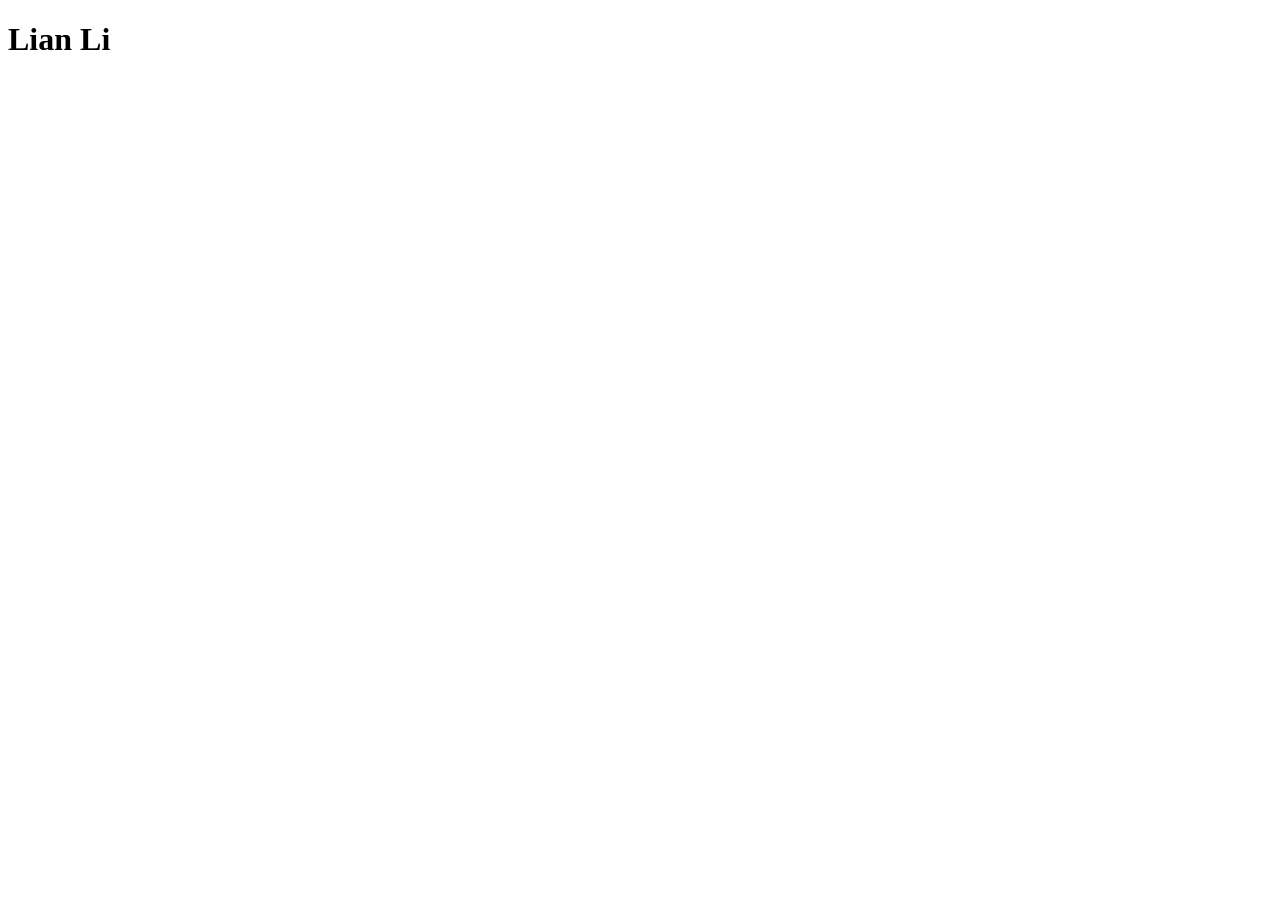
==== commit 0c601670: "Add files via upload" ====
--- a/rootfs/opt/lianli-extras/public/index.html
+++ b/rootfs/opt/lianli-extras/public/index.html
@@ -2,18 +2,30 @@
 <html lang="en">
 <head>
 <meta charset="utf-8">
-<meta name="viewport" content="width=device-width, initial-scale=1">
+<meta name="viewport" content="width=device-width, initial-scale=1, viewport-fit=cover">
+<meta name="theme-color" media="(prefers-color-scheme: light)" content="#f4f6fa">
+<meta name="theme-color" media="(prefers-color-scheme: dark)" content="#0d1016">
 <title>Lian Li Dashboard</title>
+<link rel="icon" href="data:image/svg+xml,%3Csvg xmlns='http://www.w3.org/2000/svg' viewBox='0 0 24 24' fill='none' stroke='%235b7cfa' stroke-width='2' stroke-linecap='round'%3E%3Ccircle cx='12' cy='12' r='2'/%3E%3Cpath d='M12 10c0-4 1-7 4-7s3 5-2 8M14 12c4 0 7 1 7 4s-5 3-8-2M12 14c0 4-1 7-4 7s-3-5 2-8M10 12c-4 0-7-1-7-4s5-3 8 2'/%3E%3C/svg%3E">
 <link rel="stylesheet" href="/style.css">
 </head>
 <body>
 <header>
-  <h1>Lian Li</h1>
-  <a id="fullApp" target="_blank" rel="noopener">Full app</a>
+  <div class="brand">
+    <span class="logo" id="logo" aria-hidden="true"></span>
+    <h1>Lian Li</h1>
+  </div>
+  <span class="health" id="health" role="status"></span>
 </header>
-<nav role="tablist" id="tabs"></nav>
+<nav role="tablist" aria-label="Pages" id="tabs"></nav>
 <main id="view"></main>
 <div id="toast" role="status"></div>
 <script src="/app.js"></script>
+<script src="/fans-more.js"></script>
+<script src="/lights-more.js"></script>
+<script src="/screens-more.js"></script>
+<script src="/designer.js"></script>
+<script src="/system-more.js"></script>
+<script src="/boot.js"></script>
 </body>
 </html>
